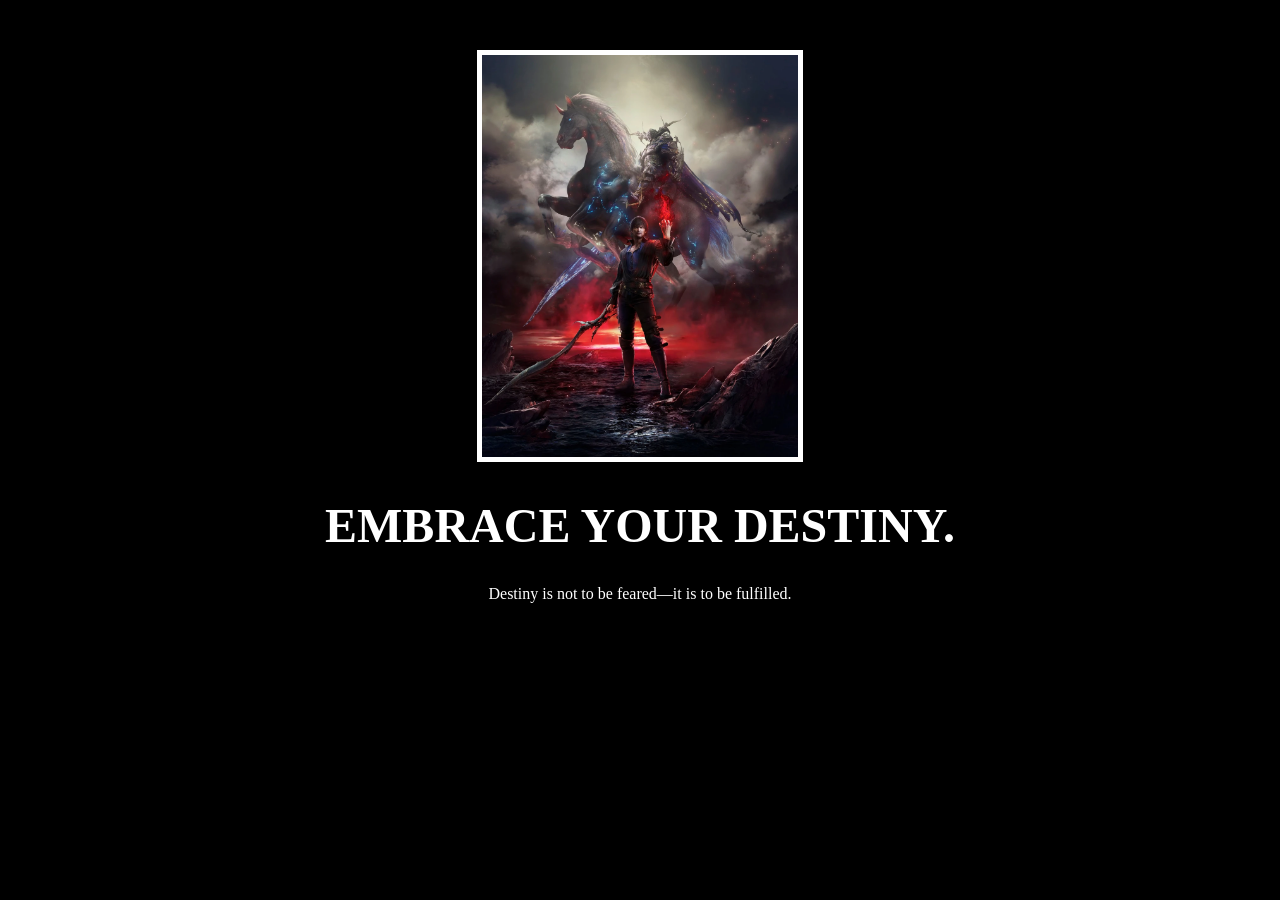
==== Week5/poster/barnabas/index.html @ 80247f97 "Week 5 added" ====
<!DOCTYPE html>
<html lang="en">

<head>
  <meta charset="UTF-8">
  <title>Motivation Meme</title>
  <link rel="stylesheet" href="./style.css" />
  <link rel="preconnect" href="https://fonts.googleapis.com">
  <link rel="preconnect" href="https://fonts.gstatic.com" crossorigin>
  <link href="https://fonts.google.com/specimen/Cinzel?preview.script=Latn" rel="stylesheet">
</head>

<body>

  <div class="poster">
    <img class="motivation-img" src="../assets/images/barnabas-odin.png" src="Barnabas with Odin" />
    <h1>Embrace Your Destiny.</h1>
    <p>Destiny is not to be feared—it is to be fulfilled.</p>
  </div>
</body>

</html>
---- Week5/poster/barnabas/style.css ----
body {
  background-color: black;
}
h1 {
  text-transform: uppercase;
  font-size: 3rem;
}

.poster {
  width: 50%;
  margin-left: 25%;
  margin-top: 50px;
  color: white;
  font-family: "Cinzel", serif;
  text-align: center;
}

.motivation-img {
  border: 5px solid white;
  width: 50%;
}
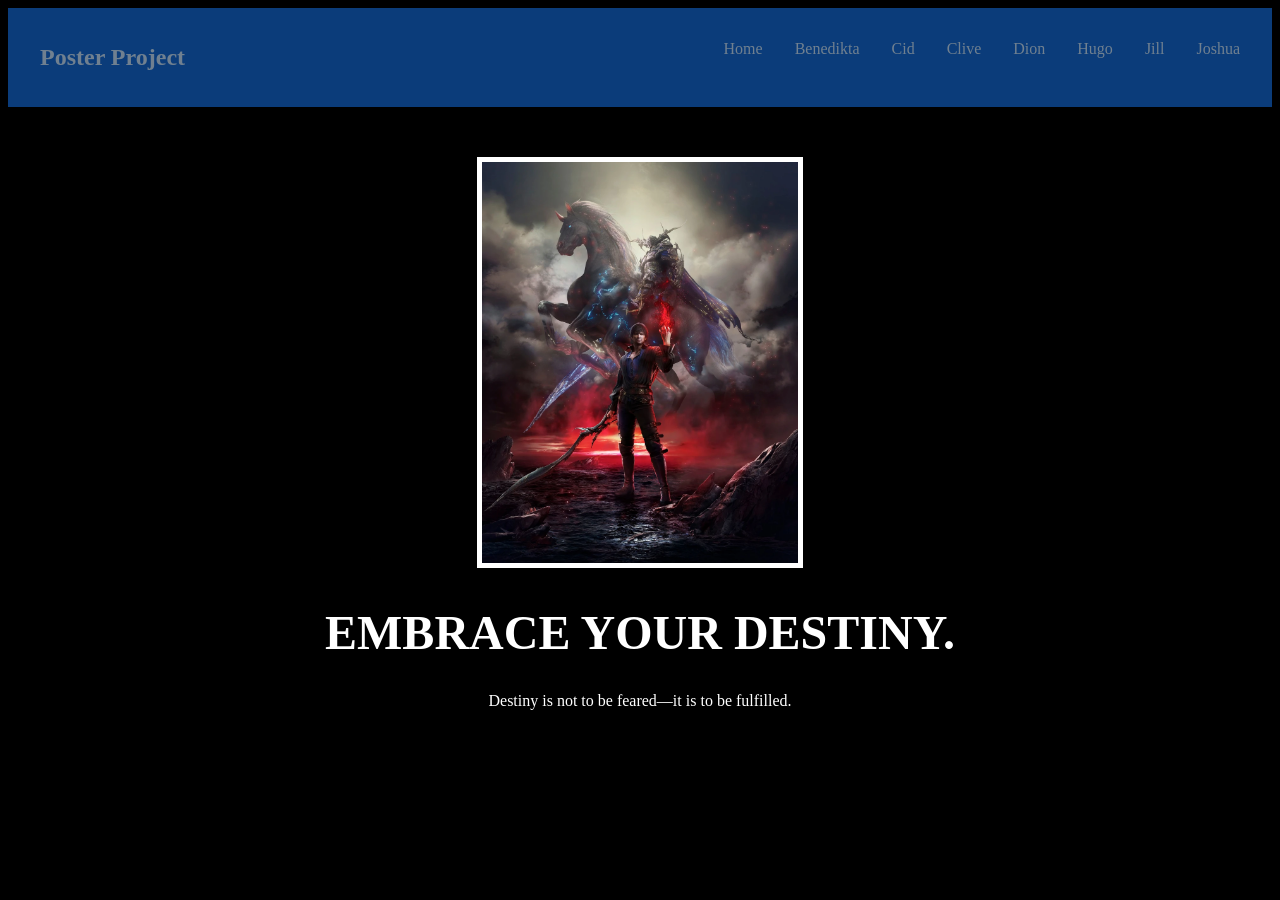
==== commit ce5b9360: "poster updates" ====
--- a/Week5/poster/barnabas/index.html
+++ b/Week5/poster/barnabas/index.html
@@ -11,6 +11,19 @@
 </head>
 
 <body>
+  <nav>
+      <h2>Poster Project</h2>
+      <ul>
+        <li><a href="../index.html">Home</a></li>
+        <li><a href="../benedikta/index.html">Benedikta</a></li>
+        <li><a href="../cid/index.html">Cid</a></li>
+        <li><a href="../clive/index.html">Clive</a></li>
+        <li><a href="../dion/index.html">Dion</a></li>
+        <li><a href="../hugo/index.html">Hugo</a></li>
+        <li><a href="../jill/index.html">Jill</a></li>
+        <li><a href="../joshua/index.html">Joshua</a></li>
+      </ul>  
+    </nav>
 
   <div class="poster">
     <img class="motivation-img" src="../assets/images/barnabas-odin.png" src="Barnabas with Odin" />
--- a/Week5/poster/barnabas/style.css
+++ b/Week5/poster/barnabas/style.css
@@ -4,6 +4,32 @@
 h1 {
   text-transform: uppercase;
   font-size: 3rem;
+}
+
+/* Nav */
+nav {
+  display: flex; 
+  justify-content: space-between; 
+  padding: 1rem 2rem; 
+  background: #0b3c7a;
+}
+
+nav ul {
+  display: flex; 
+  list-style: none; 
+}
+
+nav li {
+  padding-left: 2rem; 
+}
+
+nav a {
+  text-decoration: none;
+  color: slategray;
+}
+
+nav h2 {
+  color: slategray;
 }
 
 .poster {
